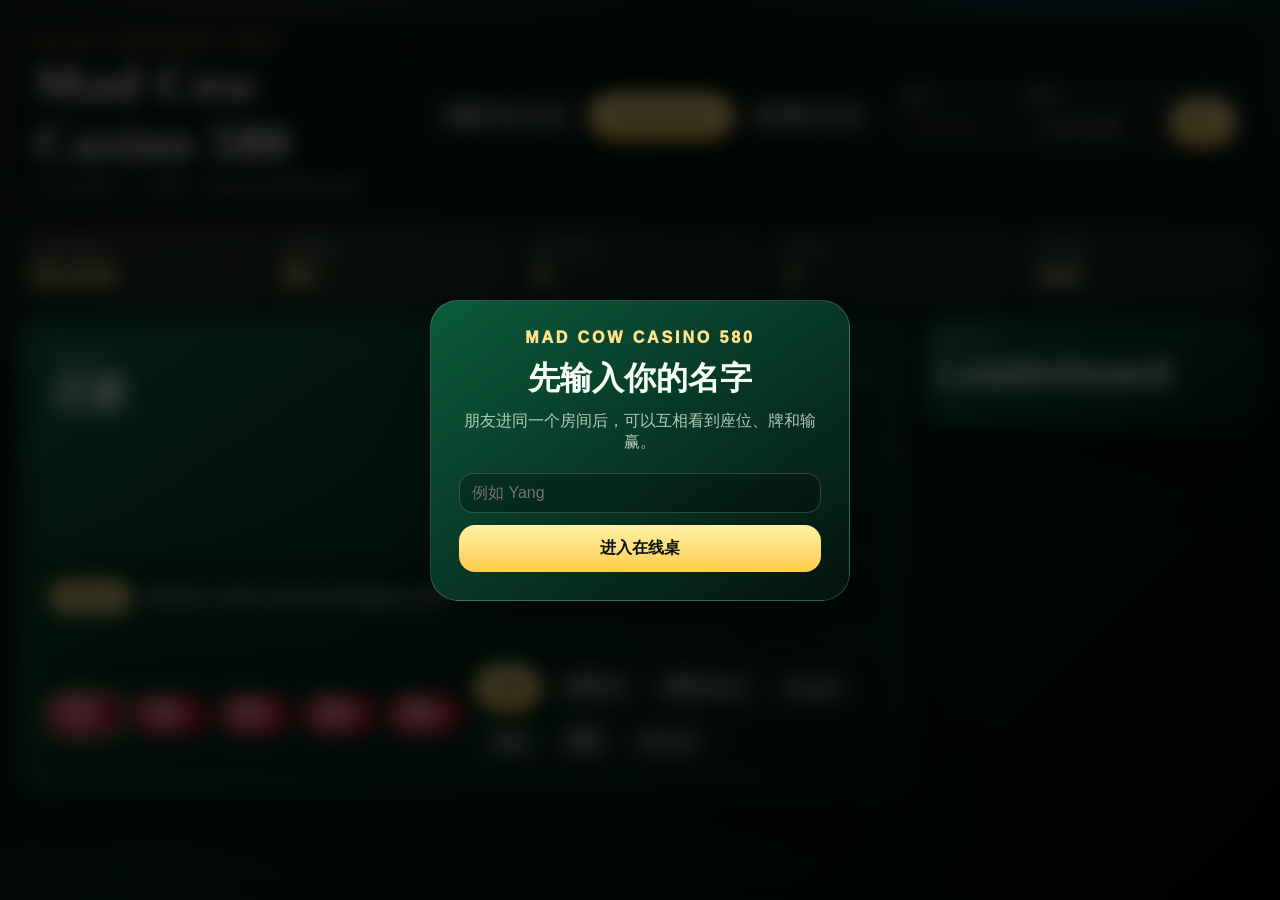
==== online.html @ eea01e79 "Show split hands and blackjack feedback" ====
<!doctype html>
<html lang="zh-CN">
<head>
  <meta charset="utf-8">
  <meta name="viewport" content="width=device-width, initial-scale=1">
  <title>Mad Cow Casino 580 Online Blackjack</title>
  <link rel="stylesheet" href="online.css?v=20260524-split-feedback">
</head>
<body>
  <div class="app-shell">
    <header class="topbar">
      <div class="brand">
        <p>Online Tournament Table</p>
        <h1>Mad Cow Casino 580</h1>
        <span>21点共享桌 · 5 个座位 · Bankroll 和百家乐合并</span>
      </div>
      <nav class="game-nav" aria-label="Game switch">
        <a href="https://bayareamadcow.github.io/baccarat/">百家乐 Baccarat</a>
        <a class="active" href="online.html">21点 Blackjack</a>
        <a href="index.html">练习版 Trainer</a>
      </nav>
      <div class="identity-card">
        <label>
          名字
          <input id="player-name" maxlength="16" autocomplete="nickname" placeholder="Your name">
        </label>
        <label>
          房间
          <input id="room-code" maxlength="32" placeholder="mad-cow-580">
        </label>
        <button id="save-profile" type="button">进入</button>
      </div>
    </header>

    <section class="stats-strip" aria-label="Player stats">
      <div><span>Bankroll</span><strong id="bankroll">$5,000</strong></div>
      <div><span>Score</span><strong id="score">$0</strong></div>
      <div><span>Reload</span><strong id="reloads">0</strong></div>
      <div><span>Shoe</span><strong id="shoe">1</strong></div>
      <div><span>Cards</span><strong id="cards-left">104</strong></div>
    </section>

    <main class="casino-layout">
      <section class="table-column">
        <section class="dealer-panel">
          <div class="panel-heading">
            <div>
              <span>Dealer</span>
              <h2>庄家</h2>
            </div>
            <strong id="dealer-total">--</strong>
          </div>
          <div id="dealer-cards" class="card-row"></div>
        </section>

        <section class="message-panel">
          <span id="phase-pill">Waiting</span>
          <strong id="table-message">Choose a seat to join the blackjack table.</strong>
        </section>

        <section id="seat-grid" class="seat-grid" aria-label="Blackjack seats"></section>

        <section class="action-panel">
          <div class="chip-row" aria-label="Bet choices">
            <button class="chip selected" data-bet="25" type="button">$25</button>
            <button class="chip" data-bet="50" type="button">$50</button>
            <button class="chip" data-bet="100" type="button">$100</button>
            <button class="chip" data-bet="200" type="button">$200</button>
            <button class="chip" data-bet="500" type="button">$500</button>
          </div>
          <div class="action-buttons">
            <button id="start-hand" class="primary" type="button">发牌</button>
            <button id="hit" type="button">补牌 Hit</button>
            <button id="stand" type="button">停牌 Stand</button>
            <button id="double" type="button">Double</button>
            <button id="split" type="button">Split</button>
            <button id="leave-seat" type="button">离座</button>
            <button id="reload" type="button">Reload</button>
          </div>
        </section>
      </section>

      <aside class="leaderboard-panel">
        <div class="panel-heading compact">
          <div>
            <span>Top 10</span>
            <h2>Leaderboard</h2>
          </div>
        </div>
        <ol id="leaderboard" class="leaderboard"></ol>
      </aside>
    </main>
  </div>

  <div id="name-gate" class="name-gate" hidden>
    <div class="gate-card">
      <p>Mad Cow Casino 580</p>
      <h2>先输入你的名字</h2>
      <span>朋友进同一个房间后，可以互相看到座位、牌和输赢。</span>
      <input id="gate-name" maxlength="16" autocomplete="nickname" placeholder="例如 Yang">
      <button id="gate-enter" type="button">进入在线桌</button>
    </div>
  </div>

  <script src="online.js?v=20260524-split-feedback"></script>
</body>
</html>
---- online.css ----
:root {
  --felt: #0d5b3b;
  --felt-dark: #062619;
  --felt-soft: #14754c;
  --gold: #ffe28a;
  --paper: #fff8ea;
  --ink: #101611;
  --blue: #42b8ff;
  --red: #ff4d63;
  --line: rgba(255, 255, 255, 0.18);
  --shadow: 0 24px 70px rgba(0, 0, 0, 0.38);
}

* {
  box-sizing: border-box;
}

body {
  margin: 0;
  min-height: 100vh;
  color: #f7fff8;
  font-family: "Trebuchet MS", "Microsoft YaHei", sans-serif;
  background:
    radial-gradient(circle at 20% 10%, rgba(255, 226, 138, 0.14), transparent 28rem),
    radial-gradient(circle at 85% 0%, rgba(66, 184, 255, 0.16), transparent 24rem),
    linear-gradient(135deg, #04120d 0%, #082116 46%, #020806 100%);
}

button,
input {
  font: inherit;
}

button {
  cursor: pointer;
}

.app-shell {
  width: min(1440px, 100%);
  margin: 0 auto;
  padding: 18px;
}

.topbar {
  display: grid;
  grid-template-columns: 1fr auto auto;
  gap: 14px;
  align-items: center;
  padding: 16px;
  border: 1px solid var(--line);
  border-radius: 24px;
  background: rgba(4, 18, 13, 0.82);
  box-shadow: var(--shadow);
}

.brand p,
.brand h1,
.brand span {
  margin: 0;
}

.brand p {
  color: var(--gold);
  font-size: 0.78rem;
  font-weight: 900;
  letter-spacing: 0.22em;
  text-transform: uppercase;
}

.brand h1 {
  margin-top: 4px;
  font-family: Georgia, "Times New Roman", serif;
  font-size: clamp(2rem, 4vw, 4.2rem);
  letter-spacing: 0.03em;
}

.brand span {
  display: inline-block;
  margin-top: 6px;
  color: rgba(247, 255, 248, 0.74);
}

.game-nav {
  display: flex;
  flex-wrap: wrap;
  justify-content: flex-end;
  gap: 8px;
}

.game-nav a,
.identity-card button,
.action-buttons button {
  border: 1px solid rgba(255, 255, 255, 0.16);
  border-radius: 999px;
  color: #f7fff8;
  text-decoration: none;
  background: rgba(255, 255, 255, 0.08);
  padding: 11px 15px;
  font-weight: 900;
}

.game-nav a.active,
.identity-card button,
.action-buttons .primary {
  color: #08130e;
  background: linear-gradient(180deg, #fff2a8, #ffcb4a);
}

.identity-card {
  display: grid;
  grid-template-columns: 120px 132px auto;
  gap: 8px;
  align-items: end;
  padding: 10px;
  border-radius: 20px;
  background: rgba(255, 255, 255, 0.06);
}

.identity-card label {
  display: grid;
  gap: 4px;
  color: rgba(247, 255, 248, 0.68);
  font-size: 0.75rem;
  font-weight: 800;
}

.identity-card input,
.gate-card input {
  width: 100%;
  border: 1px solid rgba(255, 255, 255, 0.18);
  border-radius: 14px;
  color: #fff;
  background: rgba(0, 0, 0, 0.28);
  padding: 10px 12px;
  outline: none;
}

.stats-strip {
  display: grid;
  grid-template-columns: repeat(5, minmax(0, 1fr));
  gap: 10px;
  margin: 14px 0;
}

.stats-strip div {
  min-width: 0;
  padding: 12px 14px;
  border: 1px solid var(--line);
  border-radius: 18px;
  background: rgba(255, 255, 255, 0.07);
}

.stats-strip span,
.panel-heading span,
.seat-meta span {
  display: block;
  color: rgba(247, 255, 248, 0.62);
  font-size: 0.76rem;
  font-weight: 900;
  letter-spacing: 0.14em;
  text-transform: uppercase;
}

.stats-strip strong {
  display: block;
  margin-top: 3px;
  color: var(--gold);
  font-size: clamp(1.15rem, 2.5vw, 1.7rem);
}

.casino-layout {
  display: grid;
  grid-template-columns: minmax(0, 1fr) 340px;
  gap: 14px;
  align-items: start;
}

.table-column,
.leaderboard-panel,
.dealer-panel,
.message-panel,
.action-panel,
.seat-card {
  border: 1px solid var(--line);
  border-radius: 26px;
  background: linear-gradient(145deg, rgba(16, 105, 68, 0.9), rgba(4, 31, 20, 0.96));
  box-shadow: var(--shadow);
}

.table-column {
  position: relative;
  overflow: hidden;
  padding: 16px;
}

.table-column::before {
  content: "";
  position: absolute;
  inset: 32px -8% auto -8%;
  height: 420px;
  border: 4px solid rgba(255, 255, 255, 0.18);
  border-bottom: 0;
  border-radius: 50% 50% 0 0;
  pointer-events: none;
}

.dealer-panel,
.message-panel,
.action-panel,
.seat-card {
  position: relative;
  z-index: 1;
}

.dealer-panel {
  min-height: 210px;
  padding: 16px;
}

.panel-heading {
  display: flex;
  justify-content: space-between;
  gap: 12px;
  align-items: start;
}

.panel-heading h2 {
  margin: 2px 0 0;
  font-size: clamp(1.5rem, 3vw, 2.5rem);
}

.panel-heading strong {
  color: var(--gold);
  font-size: 2rem;
}

.card-row {
  display: flex;
  flex-wrap: wrap;
  gap: 10px;
  margin-top: 14px;
  min-height: 104px;
}

.card {
  position: relative;
  width: 72px;
  height: 100px;
  padding: 8px;
  border-radius: 12px;
  color: var(--ink);
  background: var(--paper);
  box-shadow: 0 10px 22px rgba(0, 0, 0, 0.3);
  transform-origin: 50% 120%;
}

.card.red {
  color: #bf2440;
}

.card.black {
  color: #07100b;
}

.card.back {
  display: grid;
  place-items: center;
  color: var(--gold);
  background:
    repeating-linear-gradient(45deg, rgba(255, 226, 138, 0.16) 0 8px, transparent 8px 16px),
    linear-gradient(145deg, #4b123f, #230725);
  border: 3px solid rgba(255, 255, 255, 0.72);
  text-align: center;
  font-weight: 900;
  letter-spacing: 0.09em;
}

.rank-top,
.rank-bottom {
  position: absolute;
  display: grid;
  line-height: 0.92;
  font-weight: 900;
}

.rank-top {
  top: 8px;
  left: 8px;
}

.rank-bottom {
  right: 8px;
  bottom: 8px;
  transform: rotate(180deg);
}

.suit-center {
  position: absolute;
  inset: 0;
  display: grid;
  place-items: center;
  font-size: 2.5rem;
}

.card.dealt {
  animation: deal-card 780ms cubic-bezier(0.16, 0.82, 0.22, 1) both;
}

@keyframes deal-card {
  0% {
    opacity: 0;
    transform: translate3d(210px, -150px, 0) rotate(18deg) scale(0.68);
  }
  54% {
    opacity: 1;
    transform: translate3d(18px, 8px, 0) rotate(-3deg) scale(1.04);
  }
  100% {
    opacity: 1;
    transform: translate3d(0, 0, 0) rotate(0deg) scale(1);
  }
}

.message-panel {
  display: flex;
  align-items: center;
  gap: 12px;
  margin: 12px 0;
  padding: 14px;
  background: rgba(0, 0, 0, 0.25);
}

#phase-pill {
  flex: 0 0 auto;
  border-radius: 999px;
  color: #06120d;
  background: var(--gold);
  padding: 7px 12px;
  font-weight: 900;
}

#phase-pill.countdown-hot {
  color: #fff;
  background: linear-gradient(180deg, #ff5d68, #b70d25);
  animation: countdown-pulse 720ms ease-in-out infinite alternate;
}

@keyframes countdown-pulse {
  from {
    transform: scale(1);
    box-shadow: 0 0 0 rgba(255, 77, 99, 0);
  }
  to {
    transform: scale(1.08);
    box-shadow: 0 0 24px rgba(255, 77, 99, 0.52);
  }
}

.seat-grid {
  display: grid;
  grid-template-columns: repeat(5, minmax(150px, 1fr));
  gap: 10px;
}

.seat-card {
  min-height: 300px;
  padding: 12px;
  background: rgba(4, 38, 25, 0.74);
}

.seat-card.turn {
  border-color: var(--gold);
  box-shadow: 0 0 0 3px rgba(255, 226, 138, 0.2), var(--shadow);
}

.seat-card.self {
  border-color: var(--blue);
}

.seat-card.won {
  box-shadow: 0 0 0 3px rgba(142, 255, 190, 0.18), var(--shadow);
}

.seat-card.lost {
  box-shadow: 0 0 0 3px rgba(255, 77, 99, 0.14), var(--shadow);
}

.seat-card.empty {
  opacity: 0.76;
}

.seat-header {
  display: flex;
  justify-content: space-between;
  gap: 8px;
}

.avatar {
  width: 50px;
  height: 50px;
  display: grid;
  place-items: center;
  border: 2px solid rgba(255, 255, 255, 0.28);
  border-radius: 50%;
  color: #082116;
  background: linear-gradient(145deg, #d9fff0, #47ce95);
  font-weight: 1000;
}

.seat-name {
  min-width: 0;
}

.seat-name h3 {
  margin: 2px 0 0;
  overflow: hidden;
  font-size: 1.22rem;
  text-overflow: ellipsis;
  white-space: nowrap;
}

.seat-bet {
  flex: 0 0 auto;
  border-radius: 999px;
  color: #d9f4ff;
  background: rgba(66, 184, 255, 0.24);
  padding: 8px 11px;
  font-weight: 900;
}

.seat-total {
  margin-top: 10px;
  color: var(--gold);
  font-size: 1.35rem;
  font-weight: 1000;
}

.seat-result {
  min-height: 36px;
  margin-top: 8px;
  color: rgba(247, 255, 248, 0.78);
}

.seat-hands {
  display: grid;
  gap: 8px;
  margin-top: 10px;
}

.seat-hand {
  padding: 8px;
  border: 1px solid rgba(255, 255, 255, 0.11);
  border-radius: 16px;
  background: rgba(0, 0, 0, 0.14);
}

.seat-hand.turn {
  border-color: var(--gold);
  background: rgba(255, 226, 138, 0.08);
}

.seat-hand.win,
.seat-hand.blackjack {
  border-color: rgba(142, 255, 190, 0.45);
}

.seat-hand.lose {
  border-color: rgba(255, 77, 99, 0.42);
}

.seat-hand.push {
  border-color: rgba(255, 226, 138, 0.34);
}

.hand-meta {
  display: grid;
  grid-template-columns: 1fr auto auto;
  gap: 8px;
  align-items: center;
  color: rgba(247, 255, 248, 0.72);
  font-size: 0.78rem;
  font-weight: 900;
}

.hand-meta em {
  color: var(--gold);
  font-style: normal;
}

.hand-status {
  margin: 5px 0 6px;
  color: rgba(247, 255, 248, 0.68);
  font-size: 0.82rem;
}

.card-row.compact {
  min-height: 78px;
  margin-top: 6px;
}

.card-row.compact .card {
  width: 54px;
  height: 76px;
  border-radius: 10px;
}

.card-row.compact .suit-center {
  font-size: 1.9rem;
}

.seat-actions {
  display: grid;
  gap: 8px;
  margin-top: 10px;
}

.seat-actions button,
.chip {
  border: 1px solid rgba(255, 255, 255, 0.18);
  border-radius: 16px;
  color: #fff;
  background: rgba(255, 255, 255, 0.08);
  padding: 10px;
  font-weight: 900;
}

.seat-actions button.join {
  color: #05110c;
  background: linear-gradient(180deg, #8effbe, #27bf78);
}

.payout-toast {
  position: fixed;
  z-index: 40;
  left: 50%;
  bottom: 24px;
  transform: translateX(-50%);
  border-radius: 999px;
  padding: 14px 22px;
  color: #06120d;
  background: linear-gradient(180deg, #fff2a8, #ffcb4a);
  font-weight: 1000;
  box-shadow: 0 18px 40px rgba(0, 0, 0, 0.36);
  animation: payout-toast 1.8s ease both;
}

.payout-toast.lose {
  color: #fff;
  background: linear-gradient(180deg, #ff6674, #ad1026);
}

@keyframes payout-toast {
  0% {
    opacity: 0;
    transform: translate(-50%, 28px) scale(0.82);
  }
  20%,
  76% {
    opacity: 1;
    transform: translate(-50%, 0) scale(1);
  }
  100% {
    opacity: 0;
    transform: translate(-50%, -24px) scale(0.96);
  }
}

.action-panel {
  display: grid;
  grid-template-columns: auto 1fr;
  gap: 12px;
  margin-top: 12px;
  padding: 12px;
  background: rgba(0, 0, 0, 0.28);
}

.chip-row,
.action-buttons {
  display: flex;
  flex-wrap: wrap;
  gap: 9px;
  align-items: center;
}

.chip {
  min-width: 76px;
  border-radius: 999px;
  background: radial-gradient(circle at 34% 28%, #ff7990, #b51635 58%, #741024);
}

.chip.selected {
  outline: 4px solid rgba(255, 226, 138, 0.7);
}

.action-buttons button:disabled,
.seat-actions button:disabled {
  cursor: not-allowed;
  opacity: 0.42;
}

.leaderboard-panel {
  position: sticky;
  top: 14px;
  padding: 16px;
}

.leaderboard {
  display: grid;
  gap: 8px;
  margin: 14px 0 0;
  padding: 0;
  list-style: none;
}

.leaderboard li {
  display: grid;
  grid-template-columns: 34px 1fr auto;
  gap: 10px;
  align-items: center;
  padding: 10px;
  border-radius: 16px;
  background: rgba(255, 255, 255, 0.07);
}

.leaderboard li.self {
  outline: 2px solid var(--gold);
}

.leaderboard .rank {
  display: grid;
  place-items: center;
  width: 30px;
  height: 30px;
  border-radius: 50%;
  color: #07120d;
  background: var(--gold);
  font-weight: 1000;
}

.leaderboard b,
.leaderboard span {
  display: block;
}

.leaderboard span {
  color: rgba(247, 255, 248, 0.6);
  font-size: 0.8rem;
}

.score {
  color: #8effbe;
  font-weight: 1000;
}

.name-gate {
  position: fixed;
  inset: 0;
  z-index: 20;
  display: grid;
  place-items: center;
  padding: 20px;
  background: rgba(0, 0, 0, 0.72);
  backdrop-filter: blur(10px);
}

.name-gate[hidden] {
  display: none;
}

.gate-card {
  width: min(420px, 100%);
  padding: 28px;
  border: 1px solid var(--line);
  border-radius: 28px;
  text-align: center;
  background: linear-gradient(145deg, #0b5b3d, #04130d);
  box-shadow: var(--shadow);
}

.gate-card p {
  margin: 0;
  color: var(--gold);
  font-weight: 1000;
  letter-spacing: 0.18em;
  text-transform: uppercase;
}

.gate-card h2 {
  margin: 10px 0;
  font-size: 2rem;
}

.gate-card span {
  color: rgba(247, 255, 248, 0.72);
}

.gate-card input {
  margin: 20px 0 12px;
}

.gate-card button {
  width: 100%;
  border: 0;
  border-radius: 16px;
  color: #07120d;
  background: linear-gradient(180deg, #fff2a8, #ffcb4a);
  padding: 13px;
  font-weight: 1000;
}

@media (max-width: 1120px) {
  .topbar,
  .casino-layout,
  .action-panel {
    grid-template-columns: 1fr;
  }

  .identity-card {
    grid-template-columns: 1fr 1fr auto;
  }

  .leaderboard-panel {
    position: static;
  }

  .seat-grid {
    grid-template-columns: repeat(2, minmax(0, 1fr));
  }
}

@media (max-width: 680px) {
  .app-shell {
    padding: 10px;
  }

  .topbar {
    border-radius: 18px;
    padding: 12px;
  }

  .brand h1 {
    font-size: 2rem;
  }

  .game-nav {
    justify-content: stretch;
  }

  .game-nav a {
    flex: 1 1 120px;
    text-align: center;
  }

  .identity-card,
  .stats-strip {
    grid-template-columns: 1fr 1fr;
  }

  .identity-card button {
    grid-column: 1 / -1;
  }

  .stats-strip div {
    padding: 10px;
  }

  .table-column {
    padding: 10px;
    border-radius: 20px;
  }

  .dealer-panel {
    min-height: 168px;
    padding: 12px;
  }

  .card {
    width: 54px;
    height: 76px;
    border-radius: 10px;
    font-size: 0.85rem;
  }

  .suit-center {
    font-size: 1.9rem;
  }

  .card-row {
    min-height: 82px;
    gap: 7px;
  }

  .message-panel {
    align-items: flex-start;
    flex-direction: column;
  }

  .seat-grid {
    grid-template-columns: 1fr;
  }

  .seat-card {
    min-height: 210px;
  }

  .seat-card .card-row {
    min-height: 74px;
  }

  .action-panel {
    position: sticky;
    bottom: 0;
    z-index: 5;
    margin: 10px -10px -10px;
    border-radius: 18px 18px 0 0;
  }

  .chip-row,
  .action-buttons {
    display: grid;
    grid-template-columns: repeat(3, minmax(0, 1fr));
  }

  .chip,
  .action-buttons button {
    min-width: 0;
    padding: 12px 8px;
  }
}
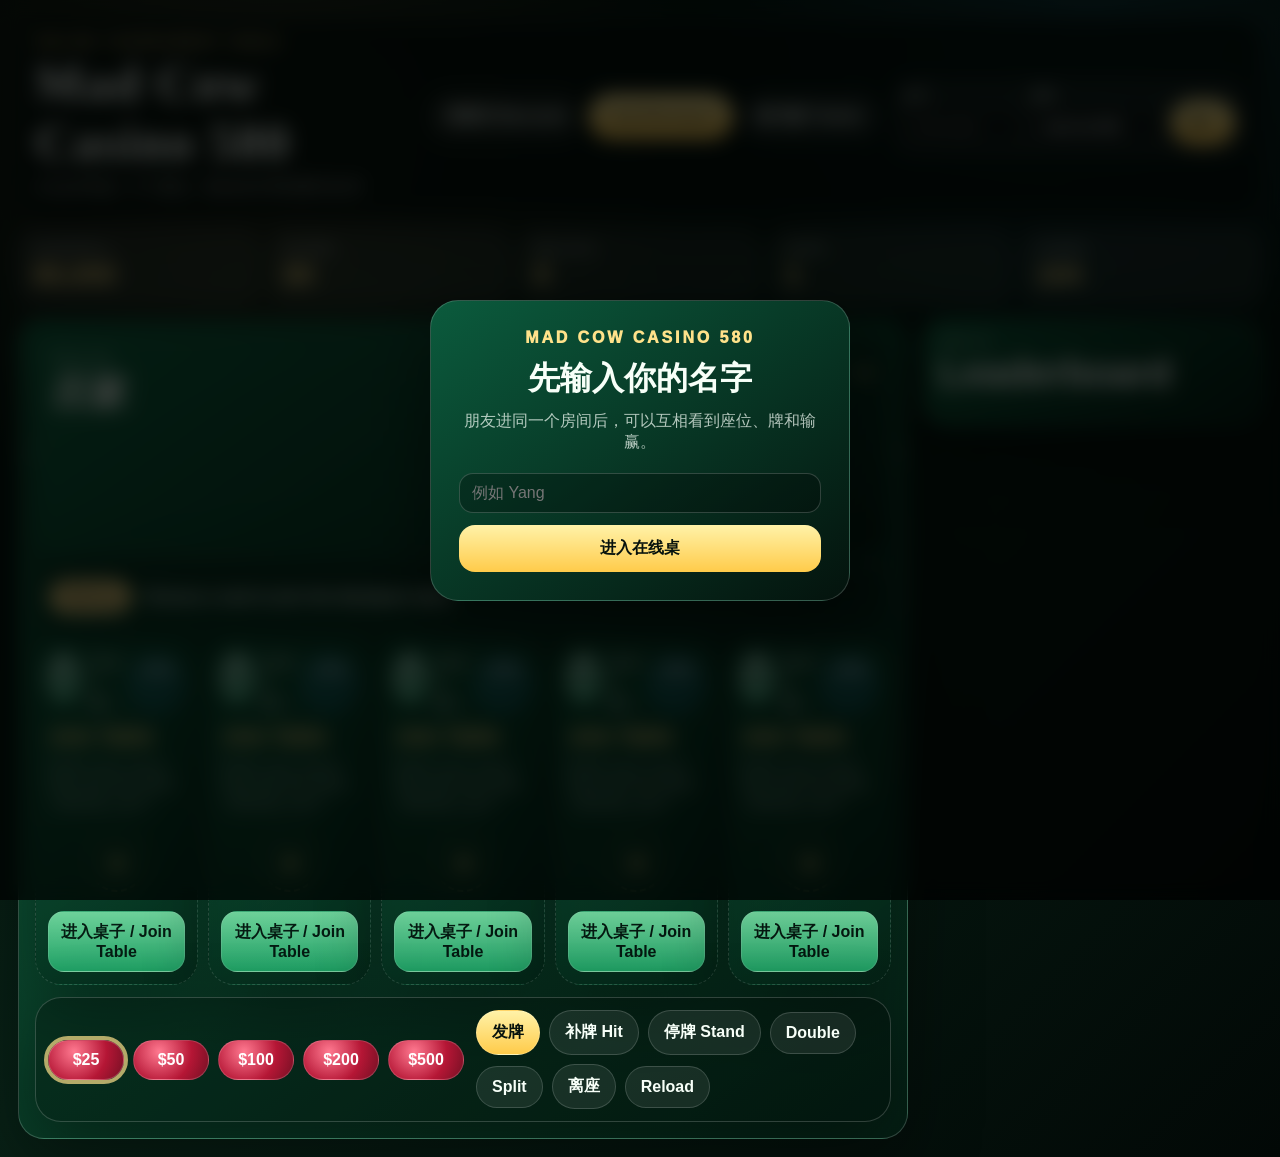
==== commit 265ee411: "Restore visible blackjack join seats" ====
--- a/online.html
+++ b/online.html
@@ -4,7 +4,7 @@
   <meta charset="utf-8">
   <meta name="viewport" content="width=device-width, initial-scale=1">
   <title>Mad Cow Casino 580 Online Blackjack</title>
-  <link rel="stylesheet" href="online.css?v=20260524-split-feedback">
+  <link rel="stylesheet" href="online.css?v=20260524-join-table">
 </head>
 <body>
   <div class="app-shell">
@@ -102,6 +102,6 @@
     </div>
   </div>
 
-  <script src="online.js?v=20260524-split-feedback"></script>
+  <script src="online.js?v=20260524-join-table"></script>
 </body>
 </html>
--- a/online.css
+++ b/online.css
@@ -217,6 +217,60 @@
   padding: 16px;
 }
 
+.dealer-bust-burst {
+  position: absolute;
+  top: 50%;
+  left: 50%;
+  z-index: 10;
+  display: grid;
+  min-width: min(420px, 86%);
+  padding: 18px 24px;
+  border: 2px solid rgba(255, 255, 255, 0.68);
+  border-radius: 28px;
+  color: #fff6f7;
+  text-align: center;
+  pointer-events: none;
+  background:
+    radial-gradient(circle at 50% 0%, rgba(255, 238, 178, 0.9), transparent 34%),
+    linear-gradient(135deg, #ff4d63, #7c0d20 70%);
+  box-shadow: 0 28px 80px rgba(0, 0, 0, 0.45);
+  animation: dealer-bust-pop 3.1s cubic-bezier(0.14, 0.88, 0.18, 1) both;
+}
+
+.dealer-bust-burst strong {
+  font-size: clamp(2.1rem, 6vw, 5rem);
+  line-height: 0.92;
+  letter-spacing: 0.08em;
+  text-shadow: 0 6px 18px rgba(0, 0, 0, 0.38);
+}
+
+.dealer-bust-burst span {
+  margin-top: 8px;
+  color: #ffe28a;
+  font-size: clamp(1.1rem, 2.5vw, 1.7rem);
+  font-weight: 1000;
+  letter-spacing: 0.1em;
+}
+
+@keyframes dealer-bust-pop {
+  0% {
+    opacity: 0;
+    transform: translate(-50%, -50%) scale(0.36) rotate(-7deg);
+  }
+  14% {
+    opacity: 1;
+    transform: translate(-50%, -50%) scale(1.08) rotate(2deg);
+  }
+  70% {
+    opacity: 1;
+    transform: translate(-50%, -50%) scale(1) rotate(0deg);
+  }
+  100% {
+    opacity: 0;
+    transform: translate(-50%, -64%) scale(1.18) rotate(0deg);
+  }
+}
+
 .panel-heading {
   display: flex;
   justify-content: space-between;
@@ -263,16 +317,43 @@
 }
 
 .card.back {
-  display: grid;
-  place-items: center;
+  display: flex;
+  align-items: center;
+  justify-content: center;
   color: var(--gold);
   background:
     repeating-linear-gradient(45deg, rgba(255, 226, 138, 0.16) 0 8px, transparent 8px 16px),
     linear-gradient(145deg, #4b123f, #230725);
   border: 3px solid rgba(255, 255, 255, 0.72);
+  padding: 6px;
   text-align: center;
-  font-weight: 900;
-  letter-spacing: 0.09em;
+}
+
+.back-logo {
+  display: grid;
+  gap: 1px;
+  place-items: center;
+  width: 100%;
+  transform: translateY(0);
+  font-size: 0.72rem;
+  font-weight: 1000;
+  letter-spacing: 0.07em;
+  line-height: 0.98;
+}
+
+.back-logo strong {
+  color: #fff2a8;
+  font-family: Georgia, "Times New Roman", serif;
+  font-size: 2.1rem;
+  line-height: 0.88;
+  letter-spacing: 0;
+}
+
+.back-logo em {
+  color: rgba(255, 226, 138, 0.82);
+  font-size: 0.52rem;
+  font-style: normal;
+  letter-spacing: 0.08em;
 }
 
 .rank-top,
@@ -363,11 +444,17 @@
 }
 
 .seat-card {
+  position: relative;
+  overflow: hidden;
   min-height: 300px;
   padding: 12px;
   background: rgba(4, 38, 25, 0.74);
 }
 
+.seat-card.result-pop {
+  animation: result-card-pop 2.8s ease both;
+}
+
 .seat-card.turn {
   border-color: var(--gold);
   box-shadow: 0 0 0 3px rgba(255, 226, 138, 0.2), var(--shadow);
@@ -385,8 +472,137 @@
   box-shadow: 0 0 0 3px rgba(255, 77, 99, 0.14), var(--shadow);
 }
 
+.seat-card.needs-bet {
+  border-color: #ff4d63;
+  background: linear-gradient(180deg, rgba(92, 16, 28, 0.55), rgba(4, 38, 25, 0.78));
+}
+
+.seat-card.needs-bet .seat-bet {
+  color: #fff6f7;
+  background: linear-gradient(135deg, #ff4d63, #9b152b);
+}
+
 .seat-card.empty {
   opacity: 0.76;
+}
+
+.seat-card.join-missing {
+  min-height: 250px;
+  border-style: dashed;
+  background: linear-gradient(145deg, rgba(16, 105, 68, 0.64), rgba(4, 31, 20, 0.78));
+}
+
+.placeholder-hands {
+  min-height: 76px;
+  place-items: center;
+}
+
+.empty-seat-icon {
+  display: grid;
+  width: 58px;
+  height: 58px;
+  place-items: center;
+  border: 2px dashed rgba(255, 226, 138, 0.52);
+  border-radius: 50%;
+  color: var(--gold);
+  font-size: 2rem;
+  font-weight: 1000;
+}
+
+.seat-result-burst {
+  position: absolute;
+  top: 48%;
+  left: 50%;
+  z-index: 8;
+  display: grid;
+  min-width: 134px;
+  padding: 14px 18px;
+  border: 2px solid rgba(255, 255, 255, 0.56);
+  border-radius: 22px;
+  text-align: center;
+  pointer-events: none;
+  transform: translate(-50%, -50%);
+  animation: result-burst 2.8s cubic-bezier(0.14, 0.88, 0.18, 1) both;
+  box-shadow: 0 22px 60px rgba(0, 0, 0, 0.42);
+}
+
+.seat-result-burst strong {
+  font-size: clamp(1.9rem, 4.8vw, 3.7rem);
+  line-height: 0.92;
+  letter-spacing: 0.08em;
+  text-shadow: 0 4px 16px rgba(0, 0, 0, 0.36);
+}
+
+.seat-result-burst span {
+  margin-top: 5px;
+  font-weight: 1000;
+}
+
+.seat-result-burst.win {
+  color: #092416;
+  background: radial-gradient(circle at 50% 0%, #f9ffd4, #7cffbd 56%, #1a9a62);
+}
+
+.seat-result-burst.lose {
+  color: #fff6f7;
+  background: radial-gradient(circle at 50% 0%, #ff9aa7, #ff405b 52%, #8b1025);
+  animation-name: result-burst-lose;
+}
+
+.seat-result-burst.push {
+  color: #1a1301;
+  background: radial-gradient(circle at 50% 0%, #fff8cf, #ffe26b 58%, #bf8426);
+}
+
+@keyframes result-card-pop {
+  0%,
+  100% {
+    filter: brightness(1);
+  }
+  34% {
+    filter: brightness(1.24) saturate(1.22);
+  }
+}
+
+@keyframes result-burst {
+  0% {
+    opacity: 0;
+    transform: translate(-50%, -50%) scale(0.42) rotate(-8deg);
+  }
+  14% {
+    opacity: 1;
+    transform: translate(-50%, -50%) scale(1.08) rotate(2deg);
+  }
+  72% {
+    opacity: 1;
+    transform: translate(-50%, -50%) scale(1) rotate(0deg);
+  }
+  100% {
+    opacity: 0;
+    transform: translate(-50%, -70%) scale(1.22) rotate(0deg);
+  }
+}
+
+@keyframes result-burst-lose {
+  0% {
+    opacity: 0;
+    transform: translate(-50%, -50%) scale(0.46) rotate(7deg);
+  }
+  14% {
+    opacity: 1;
+    transform: translate(calc(-50% - 10px), -50%) scale(1.06) rotate(-4deg);
+  }
+  24% {
+    transform: translate(calc(-50% + 9px), -50%) scale(1.02) rotate(3deg);
+  }
+  72% {
+    opacity: 1;
+    transform: translate(-50%, -50%) scale(1) rotate(0deg);
+  }
+  100% {
+    opacity: 0;
+    transform: translate(-50%, -66%) scale(1.15) rotate(0deg);
+  }
 }
 
 .seat-header {
@@ -506,6 +722,18 @@
 
 .card-row.compact .suit-center {
   font-size: 1.9rem;
+}
+
+.card-row.compact .back-logo {
+  font-size: 0.54rem;
+}
+
+.card-row.compact .back-logo strong {
+  font-size: 1.48rem;
+}
+
+.card-row.compact .back-logo em {
+  font-size: 0.38rem;
 }
 
 .seat-actions {
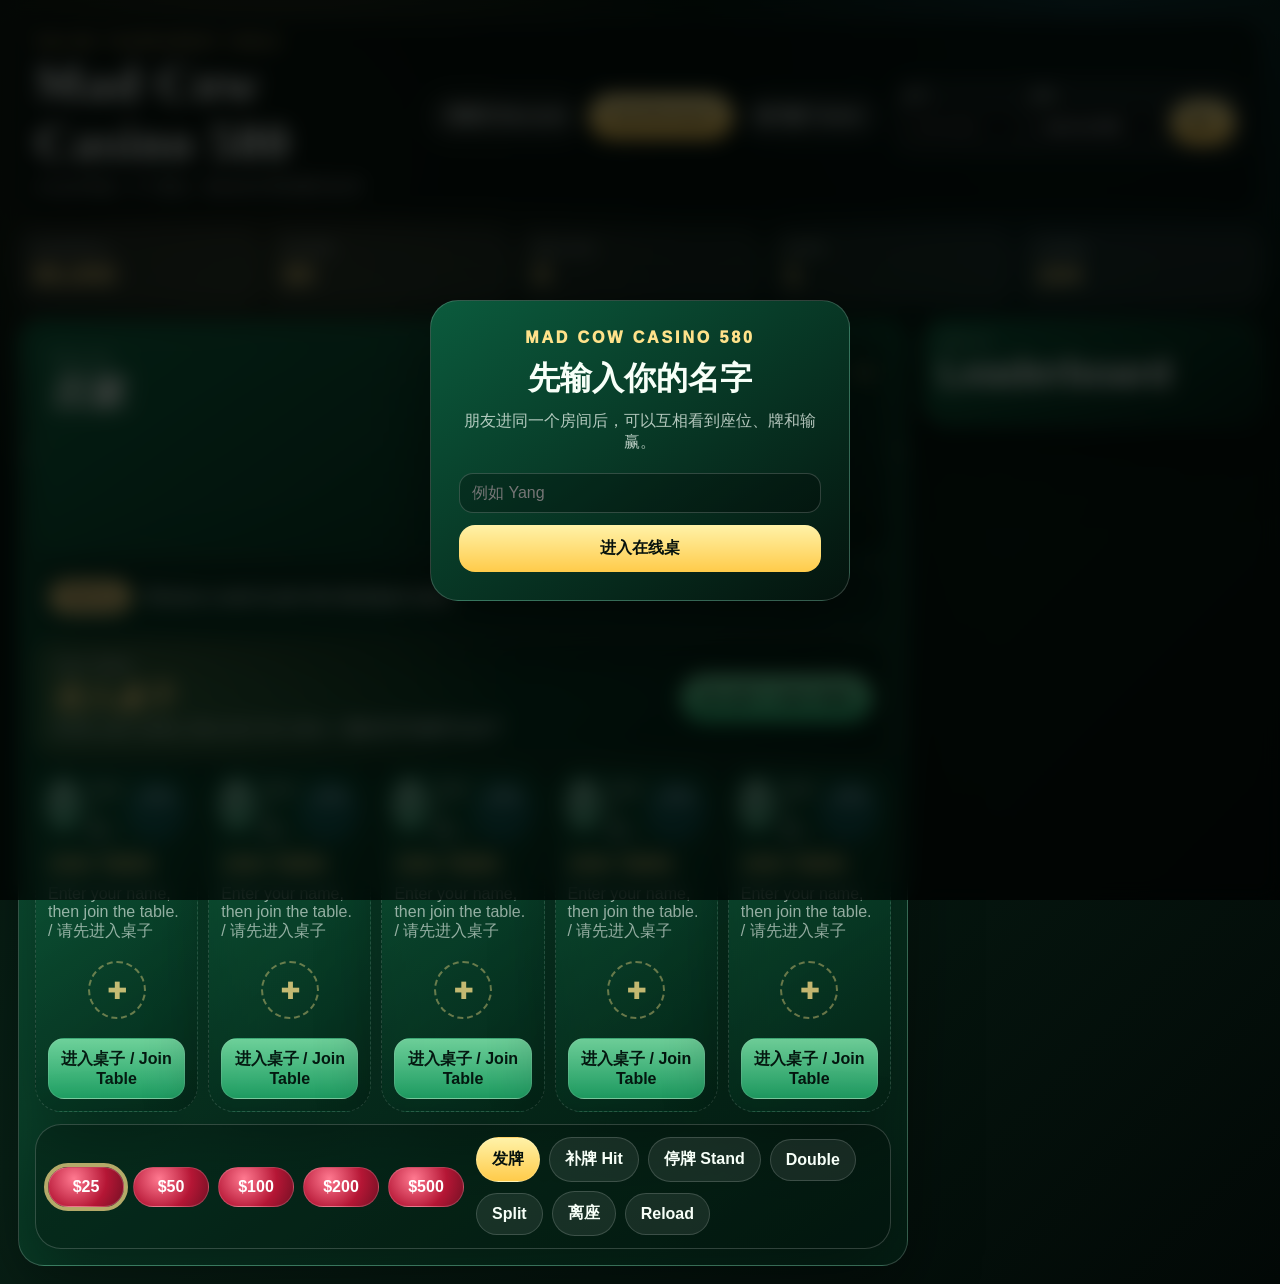
==== commit 2f0c6af2: "Add prominent blackjack join banner" ====
--- a/online.html
+++ b/online.html
@@ -4,7 +4,7 @@
   <meta charset="utf-8">
   <meta name="viewport" content="width=device-width, initial-scale=1">
   <title>Mad Cow Casino 580 Online Blackjack</title>
-  <link rel="stylesheet" href="online.css?v=20260524-join-table">
+  <link rel="stylesheet" href="online.css?v=20260524-join-table-banner">
 </head>
 <body>
   <div class="app-shell">
@@ -102,6 +102,6 @@
     </div>
   </div>
 
-  <script src="online.js?v=20260524-join-table"></script>
+  <script src="online.js?v=20260524-join-table-banner"></script>
 </body>
 </html>
--- a/online.css
+++ b/online.css
@@ -484,6 +484,46 @@
 
 .seat-card.empty {
   opacity: 0.76;
+}
+
+.join-table-banner {
+  grid-column: 1 / -1;
+  display: flex;
+  align-items: center;
+  justify-content: space-between;
+  gap: 16px;
+  padding: 16px 18px;
+  border: 1px solid rgba(255, 226, 138, 0.4);
+  border-radius: 24px;
+  background:
+    radial-gradient(circle at 12% 0%, rgba(255, 226, 138, 0.2), transparent 24rem),
+    linear-gradient(135deg, rgba(9, 80, 50, 0.94), rgba(3, 34, 22, 0.96));
+  box-shadow: 0 18px 48px rgba(0, 0, 0, 0.28);
+}
+
+.join-table-banner span,
+.join-table-banner p {
+  display: block;
+  margin: 0;
+  color: rgba(247, 255, 248, 0.72);
+  font-weight: 900;
+}
+
+.join-table-banner strong {
+  display: block;
+  margin-top: 2px;
+  color: var(--gold);
+  font-size: clamp(1.35rem, 2.4vw, 2.1rem);
+}
+
+.join-table-banner button {
+  flex: 0 0 auto;
+  border: 0;
+  border-radius: 999px;
+  color: #05110c;
+  background: linear-gradient(180deg, #8effbe, #27bf78);
+  padding: 13px 18px;
+  font-weight: 1000;
 }
 
 .seat-card.join-missing {
@@ -1027,6 +1067,11 @@
     grid-template-columns: 1fr;
   }
 
+  .join-table-banner {
+    align-items: stretch;
+    flex-direction: column;
+  }
+
   .seat-card {
     min-height: 210px;
   }
